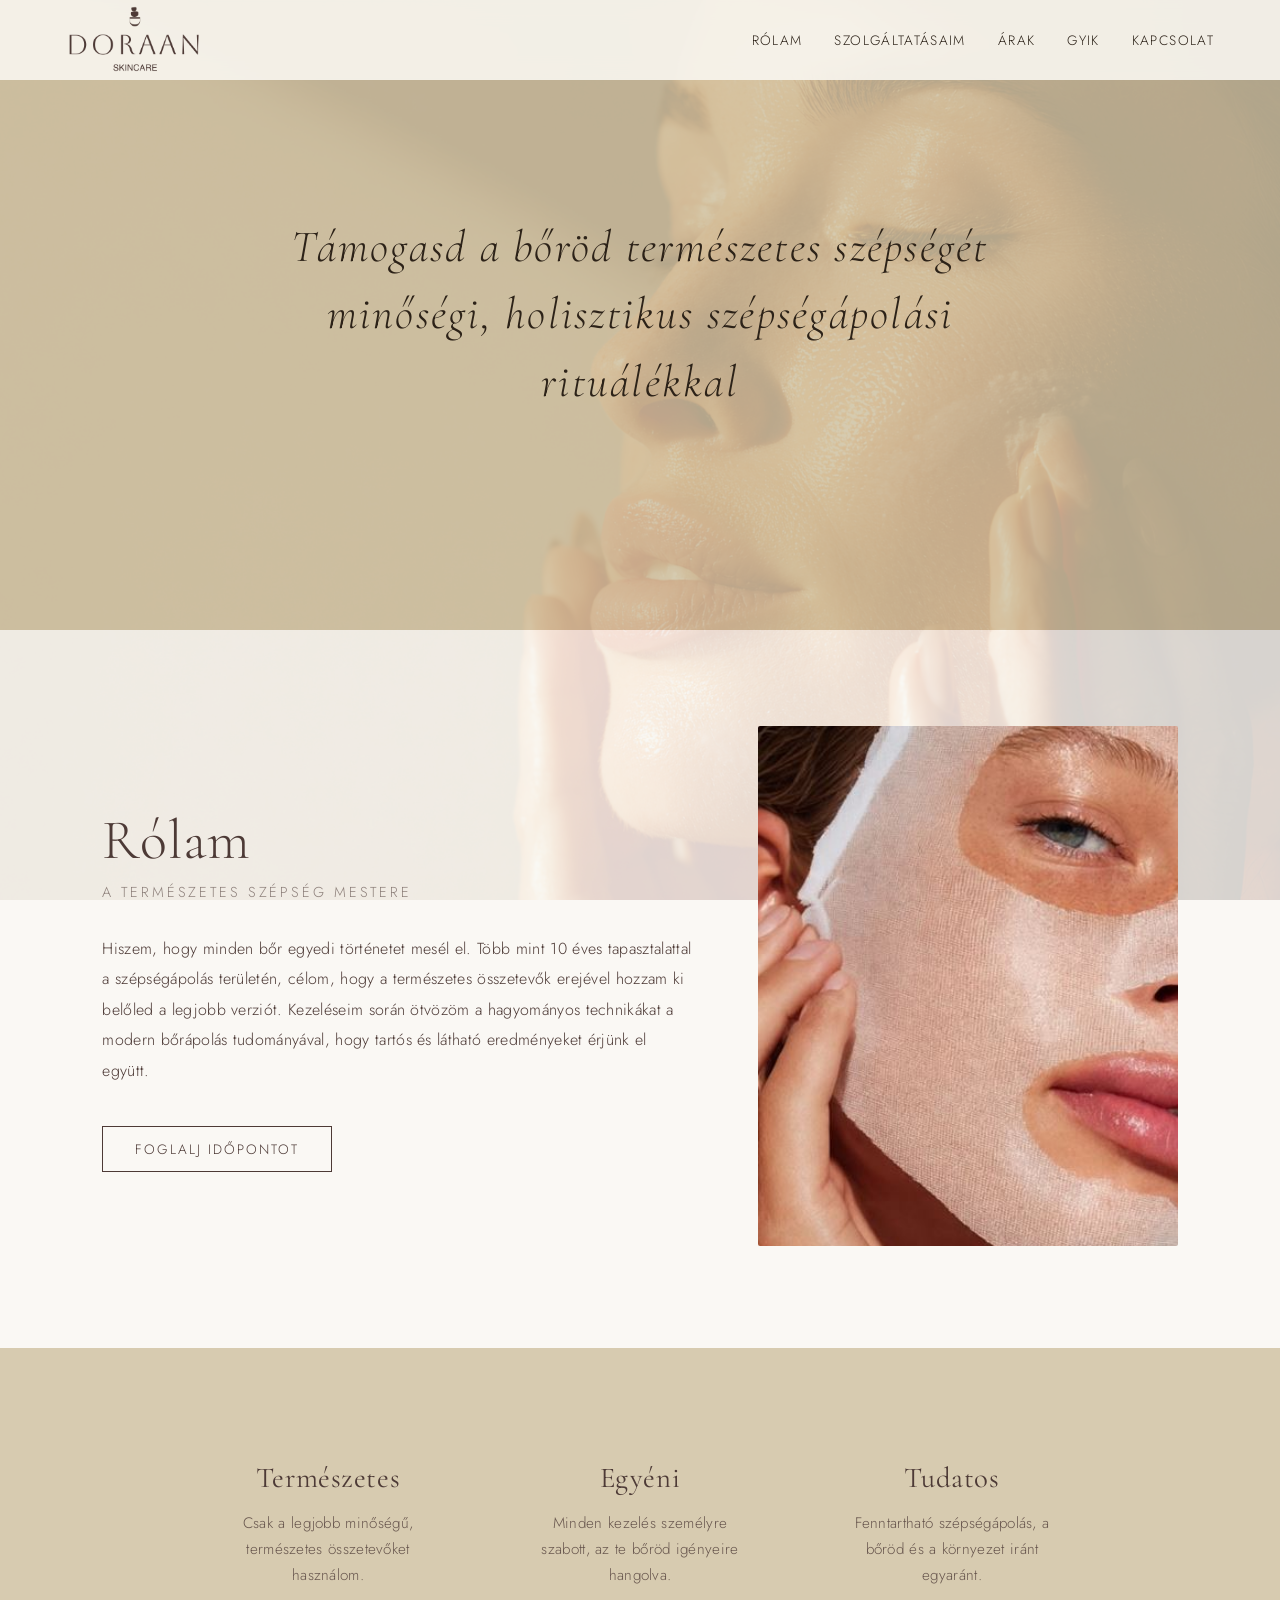
==== aboutMe.html @ 676a15e3 "AboutMe page" ====
<!DOCTYPE html>
<html lang="en">
<head>
    <meta charset="UTF-8">
    <meta name="viewport" content="width=device-width, initial-scale=1.0">
    <title>DORAAN - Rólam</title>
    <link rel="icon" href="images/doraanlogoCreamTransparent.png" type="image/png">
    <link rel="stylesheet" href="styles.css">
    <link rel="stylesheet" href="https://cdnjs.cloudflare.com/ajax/libs/font-awesome/6.5.0/css/all.min.css">
    <link rel="preconnect" href="https://fonts.googleapis.com">
    <link rel="preconnect" href="https://fonts.gstatic.com" crossorigin>
    <link href="https://fonts.googleapis.com/css2?family=Cormorant+Garamond:ital,wght@0,300;0,400;0,600;1,300&family=Jost:wght@300;400;500&display=swap" rel="stylesheet">
</head>
<body class="aboutme-page">

    <!-- Same navbar as index.html -->
    <nav class="navbar">
        <div class="navbar__container">
            <a href="index.html" id="navbar__logo">
                <img src="images/doraanlogDarkCreamTransparent.png" alt="Doraan logo">
            </a>
            <div class="navbar__toggle" id="mobile-menu">
                <span class="bar"></span>
                <span class="bar"></span>
                <span class="bar"></span>
            </div>
            <ul class="navbar__menu">
                <li class="navbar__item">
                    <a href="aboutMe.html" class="navbar__links">Rólam</a>
                </li>
                <li class="navbar__item">
                    <a href="tech.html" class="navbar__links">Szolgáltatásaim</a>
                </li>
                <li class="navbar__item">
                    <a href="" class="navbar__links">Árak</a>
                </li>
                <li class="navbar__item">
                    <a href="" class="navbar__links">GYIK</a>
                </li>
                <li class="navbar__item">
                    <a href="" class="navbar__links">Kapcsolat</a>
                </li>
            </ul>
        </div>
    </nav>

    <!-- About Me Hero -->
<div class="rolam__hero">
    <p class="rolam__hero--text">Támogasd a bőröd természetes szépségét minőségi, holisztikus szépségápolási rituálékkal</p>
</div>

<!-- About Me Content -->
<section class="rolam__section">
    <div class="rolam__text">
        <h1 class="rolam__title">Rólam</h1>
        <p class="rolam__subtitle">A természetes szépség mestere</p>
        <p class="rolam__body">
            Hiszem, hogy minden bőr egyedi történetet mesél el. Több mint 10 éves tapasztalattal 
            a szépségápolás területén, célom, hogy a természetes összetevők erejével hozzam ki 
            belőled a legjobb verziót. Kezeléseim során ötvözöm a hagyományos technikákat 
            a modern bőrápolás tudományával, hogy tartós és látható eredményeket érjünk el együtt.
        </p>
        <a href="" class="rolam__btn">Foglalj időpontot</a>
    </div>
    <div class="rolam__img--wrap">
        <img src="images/pic6.JPG" alt="About me" class="rolam__img">
    </div>
</section>

<!-- Values Section -->
<section class="rolam__values">
    <div class="rolam__value--item">
        <h3>Természetes</h3>
        <p>Csak a legjobb minőségű, természetes összetevőket használom.</p>
    </div>
    <div class="rolam__value--item">
        <h3>Egyéni</h3>
        <p>Minden kezelés személyre szabott, az te bőröd igényeire hangolva.</p>
    </div>
    <div class="rolam__value--item">
        <h3>Tudatos</h3>
        <p>Fenntartható szépségápolás, a bőröd és a környezet iránt egyaránt.</p>
    </div>
</section>

    <script src="app.js"></script>
</body>
</html>
---- styles.css ----
* {
    box-sizing: border-box;
    margin: 0;
    padding: 0;
    font-family: 'Jost', sans-serif;
    font-weight: 300;
    letter-spacing: 0.02em;
}

html, body {
    overflow-x: hidden;
}

.navbar {
    background: rgba(250, 247, 242, 0.88);
    backdrop-filter: blur(10px);
    -webkit-backdrop-filter: blur(10px);
    height: 80px;
    display: flex;
    justify-content: center;
    align-items: center;
    font-size: 0.85rem;
    letter-spacing: 0.12em;
    text-transform: uppercase;
    position: fixed;
    top: 0;
    width: 100%;
    z-index: 999;
 }

 .navbar__container {
    display: flex; /*The logo NEXT moved to the side*/
    justify-content: space-between;/*it will see on mobile phone*/
    height: 80px;
    z-index: 1; /*make above of everything*/
    width: 100%; /*itt separate the nav items and the logos to the two corner/side ot the pages*/
    max-width: 1300px;
    margin: 0 auto ; /*first value is the top, second is right, bottom, left if you use 0 0 0 0 definitin. If you use two parameter the the first is top and bottom, second is left/right*/
    padding: 0 50px; /*same as above*/
 }

#navbar__logo img {
    height: 170px;
    width: auto;
}

 /*use # because it is a logo*/
#navbar__logo {
    color: #2C2218;
    background: none;
    -webkit-text-fill-color: unset;
    -moz-text-fill-color: unset;
    display: flex;
    align-items: center;
    cursor: pointer;
    text-decoration: none;
    font-size: 2rem;
    font-family: 'Cormorant Garamond', serif;
    font-weight: 400;
}

/*It the actual icon style*/
.fa-gem {
    margin-right: 0.5rem;
}

.navbar__menu {
    display: flex; /*It put the list element int a one row*/
    align-items: center;
    list-style: none; /*Itt will separate the list element -> nem csusznak egymasba*/
    text-align: center;
}

.navbar__item {
    height: 80px;
}

.navbar__links {
    color: #2C2218;
    display: flex;
    align-items: center;
    justify-content: center;
    text-decoration: none;
    padding: 0 1rem;
    height: 100%;
    letter-spacing: 0.1em;
    font-weight: 300;
}

.navbar__btn {
    display: flex;
    justify-content: center;
    align-items: center;
    padding: 0 1rem;
    width: 100%;
}

.button {
    display: flex;
    justify-content: center;
    align-items: center;
    text-decoration: none;
    padding: 10px 24px;
    height: 100%;
    width: 100%;
    border: 1px solid #2C2218;
    outline: none;
    border-radius: 0;
    background: transparent;
    color: #2C2218;
    letter-spacing: 0.12em;
    text-transform: uppercase;
    font-size: 0.78rem;
    font-weight: 400;
}

/*define hover effect*/
.button:hover {
    background: #2C2218;
    color: #FAF7F2;
    transition: all 0.4s ease;
}

.navbar__links:hover {
    color: #9C7E5F;
    transition: all 0.3s ease;
}

/*---- mobile responseve part ----*/

/*It triggers at 960px*/
@media screen and (max-width: 960px) {
    .navbar {
        position: fixed;
        top: 0;
        width: 100%;
        background: rgba(250, 247, 242, 0.95);
        backdrop-filter: blur(10px);
        -webkit-backdrop-filter: blur(10px);
    }

    .navbar__container {
        display: flex;
        justify-content: space-between;
        height: 80;
        z-index: 1; /*make above of everything*/
        width: 100%;
        max-width: 1300px;
        padding: 0;
    }

    /*This is the mobile menu bars which appear when the windows size is mobile device sized (belowe our minimum settings)*/
    .navbar__menu {
        display: grid;
        grid-template-columns: auto;
        margin: 0;
        width: 100%;
        position: absolute; /*CHECK IT, it put the menu items center but check it*/
        top: -1000px; /*The animation coming from the top and because big negativ number it ensures that it will never seen. When we click it set the top back to the value where we can see it*/
        opacity: 0; /*0 because we dont want to see it*/
        transition: all 0.5s ease;
        height: auto; /*viewport height*/
        z-index: -1;
        background: #FAF7F2;
    }

    /*JavaScript to trigger this*/
    .navbar__menu.active {
        background: #FAF7F2;
        top: 100%; /*This value essentially show the entire active menu*/
        opacity: 1; /*so we will see it*/
        transition: all 0.5s ease;
        z-index: 99;
        height: 70vh;
        font-size: 1.6rem;
    }

    #navbar__logo {
        padding-left: 25px;
        color: #2C2218;
        -webkit-text-fill-color: unset;
        -moz-text-fill-color: unset;
    }

    .navbar__links {
        color: #2C2218;
    }

    /*check why need white space befor .bar*/
    .navbar__toggle .bar {
        width:25px;
        height: 3px;
        margin: 5px auto;
        transition: all 0.3s ease-in-out;
        background: #2C2218;
    }

    .navbar__item {
        width: 100%;
    }

    .navbar__links {
        text-align: center;
        padding: 2rem;
        width: 100%;
        display: table;
    }

    /*# means id*/
    #mobile-menu {
        position: absolute;
        top: 25%;
        right: 5%;
        transform: translate(5%, 20%);
    }

    .navbar__btn {
        padding-bottom: 2rem;
    }

    .button {
        display: flex;
        justify-content: center;
        align-items: center;
        width: 80%;
        height: 80px;
        margin: 0;
    }

    .navbar__toggle .bar {
        display: block;
        cursor: pointer;
    }

    /*nth-child(2) means its targets the second child*/
    #mobile-menu.is-active .bar:nth-child(2) {
        opacity: 0; /*its mean we dont want to see it at all*/
    }

    /*we want to target the top bar so its 1*/
    #mobile-menu.is-active .bar:nth-child(1) {
        transform: translateY(8px) rotate(45deg);
    }

    /*we want to target the third bar now*/
    #mobile-menu.is-active .bar:nth-child(3) {
        transform: translateY(-8px) rotate(-45deg);
    }

}

/*Hero Section CSS*/
.main {
    background-color: #1a1510;
    background-image: url('images/DORAAN_bannerPicture.jpg');
    background-size: cover;
    background-position: center;
    background-repeat: no-repeat;
    height: 100vh;
    width: 100%;
    position: relative;
    z-index: 1;
}

.main::after {
    content: '';
    position: absolute;
    bottom: 0;
    left: 0;
    width: 100%;
    height: 35%;
    background: linear-gradient(to bottom, transparent, #FAF7F2);
    pointer-events: none;
    z-index: 2;
}

.main__btn {
    font-size: 0.78rem;
    background: transparent;
    padding: 14px 36px;
    border: 1px solid #fff;
    border-radius: 0;
    color: #fff;
    margin-top: 2rem;
    cursor: pointer;
    position: relative;
    transition: all 0.4s;
    outline: none;
    letter-spacing: 0.15em;
    text-transform: uppercase;
}

/*Check this hover effect*/
.main__btn a {
    position: relative;
    z-index: 2;
    color: #fff;
    text-decoration: none;
}

.main__btn:after {
    position: absolute;
    content: '';
    top: 0;
    left: 0;
    width: 0;
    height: 100%;
    background: rgba(255, 255, 255, 0.18);
    transition: all 0.4s;
    border-radius: 0;
}

.main__btn:hover {
    color:#fff;
}

.main__btn:hover:after {
    width: 100%;
}

.main__img--container {
    text-align: center;
}

#main__img {
    height: 80%;
    width: 80%; 
}

/*--- Mobile responsive*/
@media screen and (max-width: 768px) {

    .main {
        background-size: cover;
        background-position: top center;
        height: 100vh;
    }

    /*lets target the main container*/
    

    .main__content {
        text-align: center;
        margin-bottom: 4rem;
    }

    .main__content h1 {
        font-size: 2.5rem;
        margin-top: 2rem;
    }

    .main__content h2 {
        font-size: 3rem;
    }

    .main__content p {
        margin-top: 1rem;
        font-size: 1.5rem;
    }
 
}

@media screen and (max-width: 480px) {/*media query*/

   .main {
        background-size: cover;
        background-position: top center;
        height: 70vh;
    }

   .main__content h1 {
        font-size: 2rem;
        margin-top: 3rem;
    }

    .main__content h2 {
        font-size: 2rem;
    }

    .main__content p {
        margin-top: 2rem;
        font-size: 1.5rem;
    }

    .main__btn {
        padding: 12px 36px;
        margin: 2.5rem 0; /*2.5rem by 0*/
    }
}

/*Landscape*/

@media screen and (orientation: landscape) and (max-height: 500px) {
    .main {
        height: 100vh;
        background-position: center;
        background-size: cover;
    }

    .main__container {
        height: 100vh;
    }
}

/*Service Section CSS*/
.services {
    background: #FAF7F2;
    display: flex;
    flex-direction: column;
    align-items: center;
    min-height: 100vh;
    padding-top: 5rem;
}

.services h1 {
    color: #2C2218;
    background: none;
    background-image: none;
    -webkit-text-fill-color: unset;
    -moz-text-fill-color: unset;
    margin-top: 2rem;
    margin-bottom: 5rem;
    font-size: 1.8rem;
    font-family: 'Cormorant Garamond', serif;
    font-weight: 300;
    letter-spacing: 0.2em;
    text-transform: uppercase;
    text-align: center;
    padding: 0 2rem;
}

.services__container {
    display: flex; /*check it. Itt will provide a flexible layout so when you increase the screen size the cards will be
    card should be next to each other (side by side). When you decrease it they should position themselves in a column*/
    justify-content: center;
    flex-wrap: wrap;
}

/*pictures from https://www.pexels.com/ It is a free stock photo and video website */

.services__card {
    margin: 1rem;
    height: 552px;
    width: 400px;
    border-radius: 0;
    background-image: linear-gradient(
        to bottom, rgba(0,0,0,0) 0%, rgba(17, 17, 17, 0.6) 100%
        ),
        url('images/pic6.JPG');
    background-size: cover;
    position: relative;
    color: #fff;
}

.services__card:nth-child(2) {
     background-image: linear-gradient(
        to bottom, rgba(0,0,0,0) 0%, rgba(17, 17, 17, 0.6) 100%
    ),
    url('images/pic7.JPG');   
}

.services__card:nth-child(3) {
     background-image: linear-gradient(
        to bottom, rgba(0,0,0,0) 0%, rgba(17, 17, 17, 0.6) 100%
    ),
    url('images/pic8.JPG');   
}

.services__card:nth-child(4) {
     background-image: linear-gradient(
        to bottom, rgba(0,0,0,0) 0%, rgba(17, 17, 17, 0.6) 100%
    ),
    url('images/pic11.JPG');   
}

.services__card:nth-child(5) {
     background-image: linear-gradient(
        to bottom, rgba(0,0,0,0) 0%, rgba(17, 17, 17, 0.6) 100%
    ),
    url('images/pic10.JPG');   
}

.services__card:nth-child(6) {
     background-image: linear-gradient(
        to bottom, rgba(0,0,0,0) 0%, rgba(17, 17, 17, 0.6) 100%
    ),
    url('images/pic9.JPG');   
}

.services h2 {
    position: absolute;
    top: 350px;
    left: 30px;
}

.services p {
    position: absolute; /*check absolute positioning*/
    top: 400px;
    left: 30px;
}

.services__card button {
    color: #FAF7F2;
    padding: 10px 22px;
    border: 1px solid rgba(250, 247, 242, 0.7);
    outline: none;
    border-radius: 0;
    background: transparent;
    position: absolute;
    top: 440px;
    left: 30px;
    font-size: 0.72rem;
    letter-spacing: 0.12em;
    text-transform: uppercase;
    cursor: pointer;
    transition: all 0.3s ease;
}

/*hover over effects*/
.services__card:hover {
    transform: scale(1.03);
    transition: 0.4s ease;
    cursor: pointer;
}

@media screen and (max-width: 960px){
    .services {
        height: auto;    /* ← was 1600px, auto grows with any number of cards */
        padding-bottom: 3rem;
    }

    .services h1 {
        font-size: 1.4rem;
        margin-top: 0;
    }
}


@media screen and (max-width: 480px) {
    .services {
        height: auto;
    }

    .services h1 {
        font-size: 1.1rem;
        margin-top: 0;
    }

    .services__card {
        width: 300px;
    }
}

/*Footer section CSS*/
.footer__container {
    background-color: #FAF7F2;
    padding: 5rem 0;
    display: flex;
    flex-direction: column;
    justify-content: center;
    align-items: center;
}

#footer__logo img {
    height: 150px;      /* Adjust as needed */
    width: auto;
    display: block;
    margin: 0 auto;    /* Center the image horizontally */
}

#footer__logo {
    color: #2C2218;
    display: flex;
    align-items: center;
    cursor: pointer;
    text-decoration: none;
    font-size: 2rem;
    font-family: 'Cormorant Garamond', serif;
    font-weight: 400;
}

.footer__links {
    width: 100%;
    max-width: 1000px;
    display: flex;
    justify-content: center;
}

.footer__link--wrapper {
    display: flex; /*It will put the list element int a one row*/
}

.footer__link--items {
    display: flex;
    flex-direction: column; /*It will organize the child elements in a column*/
    align-items: flex-start; /*It will align the items to the start of the column (left side)*/
    margin: 16px; /*It is 1rem*/
    text-align: left;
    width: 100px;
    box-sizing: border-box; /*It ensures that padding and border are included in the total width and height of the element, 
    preventing unexpected layout issues when adding padding or borders*/
}

.footer__link--items h2 {
    margin-bottom: 16px; /*It is 1rem*/
}

.footer__link--items > h2 {
    color: #2C2218;
    font-family: 'Cormorant Garamond', serif;
    font-weight: 400;
    letter-spacing: 0.12em;
    text-transform: uppercase;
    font-size: 0.9rem;
}

.footer__link--items a {
    color: #5C4A3A;
    text-decoration: none;
    margin-bottom: 0.5rem;
    font-size: 0.88rem;
    letter-spacing: 0.05em;
}

.footer__link--items a:hover {
    color: #9C7E5F;
    transition: 0.3s ease-out;
}

/*Social icons*/

.social__icon--link {
    color: #5C4A3A;
    font-size: 20px;
}

.social__media {
    max-width: 1000px;
    width: 100%;
}

.social__media--wrap {
    display: flex;
    justify-content: space-between; /*It will put the content at the start and end of the container, creating space between them*/
    align-items: center;
    width: 90%;/*It will make the content take up 90% of the container's width, leaving some space on the sides for better aesthetics and readability*/
    max-width: 1000px;
    margin: 40px auto 0 auto; /*40px top, auto right, 0 bottom, auto left. It centers the content horizontally and adds space above it*/
}

.social__icons {
    display: flex; /*It will put the icons in a row*/
    justify-content: space-between; /*It will put the icons at the start and end of the container, creating space between them*/
    align-items: center;
    width: 240px; /*It will set a fixed width for the container that holds the social media icons, ensuring they are spaced out evenly within that area*/
}

/*Currently it is a dead code check it*/
.social__logo {
    color: #fff;
    justify-self: flex-start; /*It will align the logo to the start of the container (left side)*/
    margin-left: 20px;
    cursor: pointer;
    text-decoration: none;
    font-size: 2rem;
    display: flex;
    align-items: center;
    margin-bottom: 16px;
}

.website__rights {
    color: #5C4A3A;
    font-size: 0.82rem;
    letter-spacing: 0.06em;
}

/*--- Mobile responsive part ---*/
@media screen and (max-width: 820px) {

    .footer__links {
        padding-top: 2rem; /*It will add space above the links to separate them 
        from the logo and social media icons, improving readability on smaller screens*/
    }

    #footer__logo {
        margin-bottom: 2rem; /*It will add space below the logo to separate it from the links, improving readability on smaller screens*/
    }

    .website__rights {
        margin-bottom: 2rem; /*It will add space below the copyright notice to separate it from the social media icons, improving readability on smaller screens*/
    }


    .footer__link--wrapper {
        flex-direction: column; /*It will organize the link sections in a column, stacking them vertically 
        instead of side by side, which is more suitable for narrow screens*/
    }

    .social__media--wrap {
        flex-direction: column; /*It will organize the social media section in a column, stacking the logo, copyright notice, and icons vertically 
        instead of side by side, which is more suitable for narrow screens*/
    }
}

@media screen and (max-width: 480px) {
    .footer__link--items {
        margin: 0;/*It will remove the margin around each link section (we set 16px previously so this will remove)
        to save space on smaller screens, 
        allowing the sections to fit better within the limited width*/
        padding: 10px; /*It will add padding inside each link section to create some space between the content 
        and the edges of the section, improving readability on smaller screens*/
        width: 100%; /*It will make each link section take up the full width of the container, 
        allowing them to stack vertically and fit better on narrow screens*/
    }
}


/* About Me Page */

.aboutme-page {
    background-image: url('images/stock10.png');
    background-size: cover;
    background-position: center;
    background-attachment: fixed;
    background-repeat: no-repeat;
}

.rolam__hero {
    display: flex;
    align-items: center;
    justify-content: center;
    width: 100%;
    height: 70vh;
    background: rgba(209, 194, 163, 0.85);
}

.rolam__hero--text {
    font-family: 'Cormorant Garamond', serif;
    font-size: 2.8rem;
    font-weight: 300;
    font-style: italic;
    color: #2C2218;
    text-align: center;
    line-height: 1.5;
    letter-spacing: 0.05em;
    max-width: 800px;
}

.rolam__hero--img {
    width: 100%;
    height: 100%;
    object-fit: cover;
    object-position: center top;
}

.rolam__section {
    display: flex;
    align-items: center;
    gap: 4rem;
    padding: 6rem 8%;
    background: rgba(250, 247, 242, 0.85);
}

.rolam__text {
    flex: 1;
}

.rolam__title {
    font-family: 'Cormorant Garamond', serif;
    font-size: 3.5rem;
    font-weight: 300;
    color: #4D3A36;
    margin-bottom: 0.5rem;
}

.rolam__subtitle {
    font-family: 'Jost', sans-serif;
    font-size: 0.9rem;
    letter-spacing: 0.2em;
    text-transform: uppercase;
    color: #4D3A36;
    opacity: 0.6;
    margin-bottom: 2rem;
}

.rolam__body {
    font-family: 'Jost', sans-serif;
    font-size: 1rem;
    line-height: 1.9;
    color: #4D3A36;
    margin-bottom: 2.5rem;
}

.rolam__btn {
    display: inline-block;
    padding: 12px 32px;
    border: 1px solid #4D3A36;
    color: #4D3A36;
    text-decoration: none;
    font-family: 'Jost', sans-serif;
    font-size: 0.85rem;
    letter-spacing: 0.15em;
    text-transform: uppercase;
    transition: all 0.3s ease;
}

.rolam__btn:hover {
    background: #4D3A36;
    color: #FAF7F2;
}

.rolam__img--wrap {
    flex: 1;
    max-width: 420px;
}

.rolam__img {
    width: 100%;
    height: 520px;
    object-fit: cover;
    border-radius: 2px;
}

/* Values section */
.rolam__values {
    display: flex;
    justify-content: center;
    gap: 2rem;
    padding: 5rem 8%;
    background: rgba(209, 194, 163, 0.85);
    text-align: center;
}

.rolam__value--item {
    flex: 1;
    max-width: 280px;
    padding: 2rem;
}

.rolam__value--item h3 {
    font-family: 'Cormorant Garamond', serif;
    font-size: 1.8rem;
    font-weight: 400;
    color: #4D3A36;
    margin-bottom: 1rem;
}

.rolam__value--item p {
    font-family: 'Jost', sans-serif;
    font-size: 0.95rem;
    line-height: 1.7;
    color: #4D3A36;
    opacity: 0.8;
}

/* Mobile responsive */
@media screen and (max-width: 768px) {
    .rolam__hero {
        height: 50vh;
    }

    .rolam__hero--text {
        font-size: 1.8rem;
    }

    .rolam__section {
        flex-direction: column;
        padding: 4rem 5%;
        gap: 2rem;
    }

    .rolam__img--wrap {
        max-width: 100%;
        width: 100%;
    }

    .rolam__img {
        height: 350px;
    }

    .rolam__values {
        flex-direction: column;
        align-items: center;
        padding: 3rem 5%;
    }
}

@media screen and (max-width: 480px) {
    .rolam__hero--text {
        font-size: 1.4rem;
    }
}
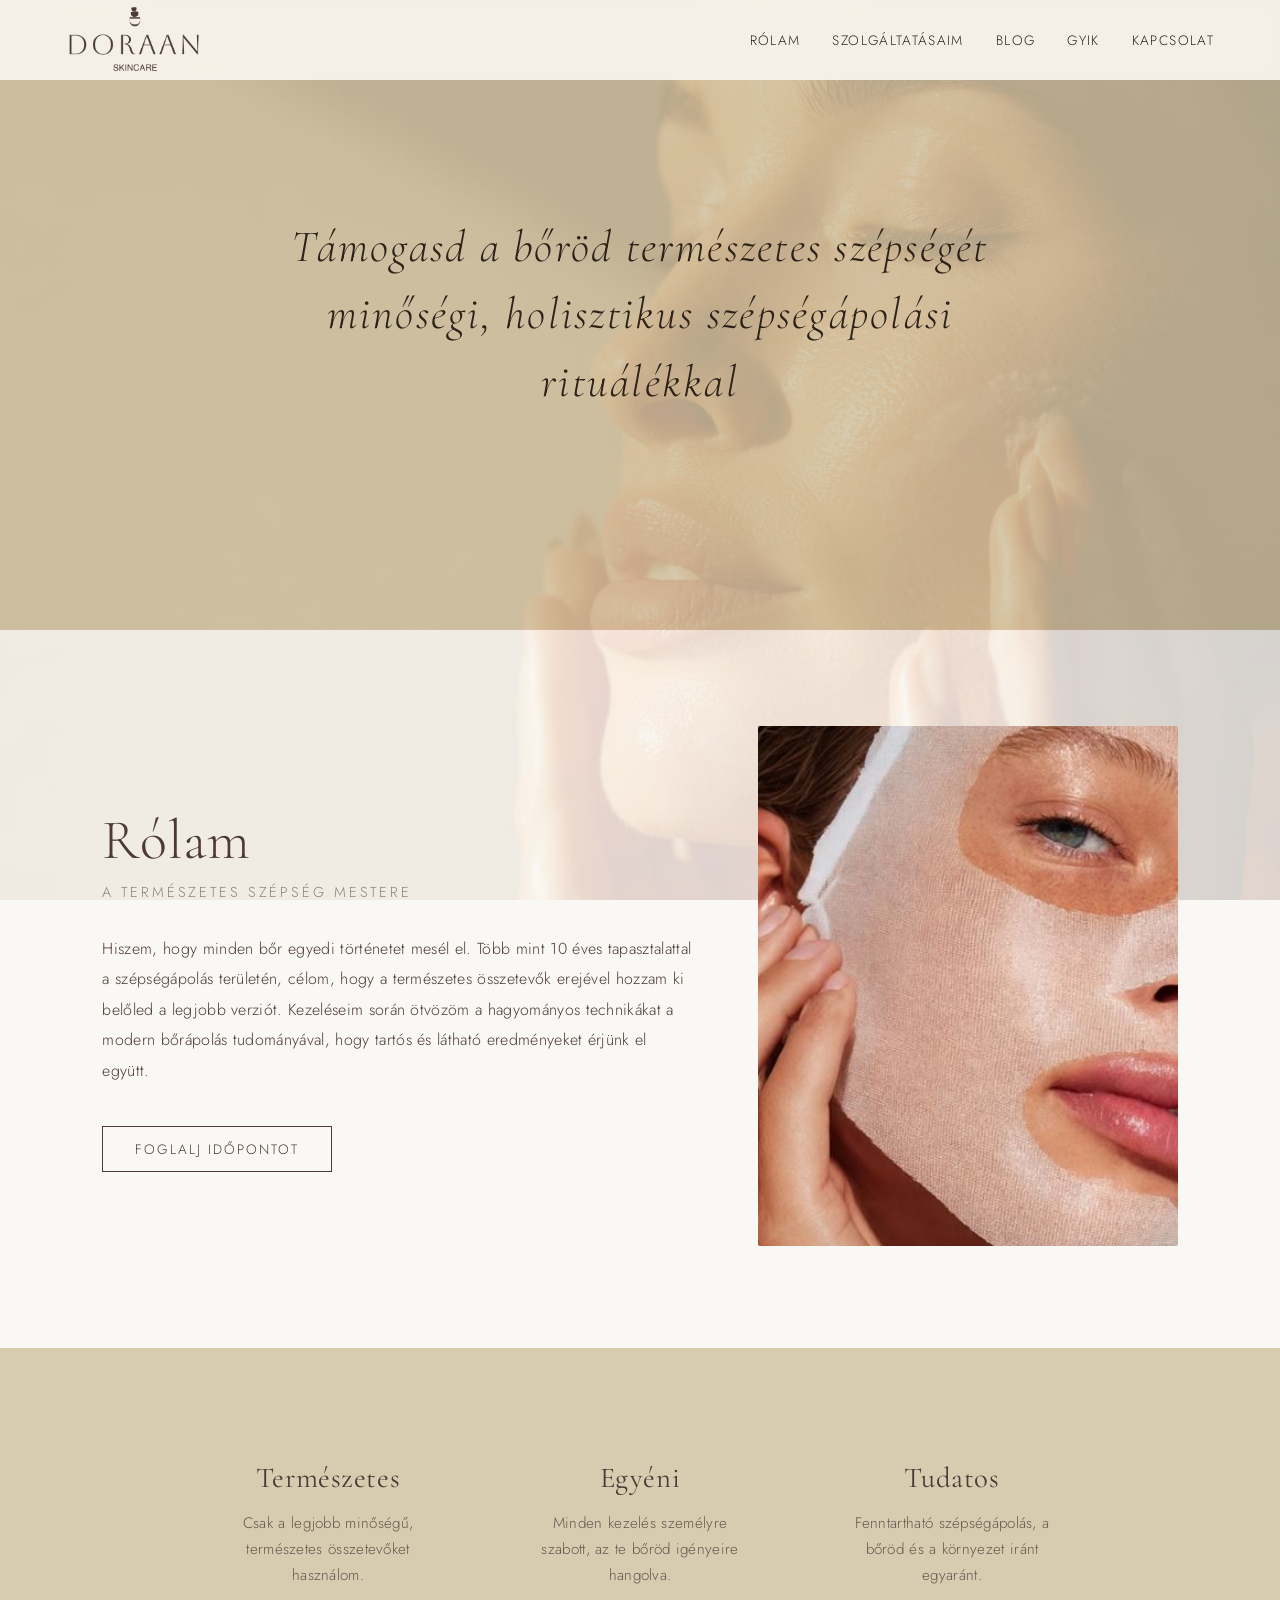
==== commit ab9ef547: "Add page transition animation with image extension correction" ====
--- a/aboutMe.html
+++ b/aboutMe.html
@@ -10,6 +10,7 @@
     <link rel="preconnect" href="https://fonts.googleapis.com">
     <link rel="preconnect" href="https://fonts.gstatic.com" crossorigin>
     <link href="https://fonts.googleapis.com/css2?family=Cormorant+Garamond:ital,wght@0,300;0,400;0,600;1,300&family=Jost:wght@300;400;500&display=swap" rel="stylesheet">
+    <link rel="preload" as="image" href="images/stock10.png">
 </head>
 <body class="aboutme-page">
 
@@ -29,10 +30,10 @@
                     <a href="aboutMe.html" class="navbar__links">Rólam</a>
                 </li>
                 <li class="navbar__item">
-                    <a href="tech.html" class="navbar__links">Szolgáltatásaim</a>
+                    <a href="services.html" class="navbar__links">Szolgáltatásaim</a>
                 </li>
                 <li class="navbar__item">
-                    <a href="" class="navbar__links">Árak</a>
+                    <a href="blog.html" class="navbar__links">Blog</a>
                 </li>
                 <li class="navbar__item">
                     <a href="" class="navbar__links">GYIK</a>
@@ -60,7 +61,7 @@
             belőled a legjobb verziót. Kezeléseim során ötvözöm a hagyományos technikákat 
             a modern bőrápolás tudományával, hogy tartós és látható eredményeket érjünk el együtt.
         </p>
-        <a href="" class="rolam__btn">Foglalj időpontot</a>
+        <a href="contact.html" class="rolam__btn">Foglalj időpontot</a>
     </div>
     <div class="rolam__img--wrap">
         <img src="images/pic6.JPG" alt="About me" class="rolam__img">
--- a/styles.css
+++ b/styles.css
@@ -410,6 +410,7 @@
     align-items: center;
     min-height: 100vh;
     padding-top: 5rem;
+    padding-bottom: 3rem;
 }
 
 .services h1 {
@@ -718,6 +719,7 @@
 /* About Me Page */
 
 .aboutme-page {
+    /*background-color: #D1C2A3;*/
     background-image: url('images/stock10.png');
     background-size: cover;
     background-position: center;
@@ -746,13 +748,6 @@
     max-width: 800px;
 }
 
-.rolam__hero--img {
-    width: 100%;
-    height: 100%;
-    object-fit: cover;
-    object-position: center top;
-}
-
 .rolam__section {
     display: flex;
     align-items: center;
@@ -890,3 +885,529 @@
         font-size: 1.4rem;
     }
 }
+
+/* Contact Page */
+
+.contact-page {
+    /*background-color: #D1C2A3;*/
+    background-image: url('images/stock10.png');
+    background-size: cover;
+    background-position: center;
+    background-attachment: fixed;
+    background-repeat: no-repeat;
+}
+
+.contact__section {
+    display: flex;
+    gap: 6rem;
+    padding: 7rem 8%;
+    background: rgba(250, 247, 242, 0.88);
+    align-items: flex-start;
+}
+
+.contact__info {
+    flex: 1;
+}
+
+.contact__title {
+    font-family: 'Cormorant Garamond', serif;
+    font-size: 3.5rem;
+    font-weight: 300;
+    color: #2C2218;
+    margin-bottom: 0.4rem;
+}
+
+.contact__subtitle {
+    font-size: 0.85rem;
+    letter-spacing: 0.18em;
+    text-transform: uppercase;
+    color: #2C2218;
+    opacity: 0.55;
+    margin-bottom: 3rem;
+}
+
+.contact__detail {
+    display: flex;
+    flex-direction: column;
+    margin-bottom: 1.6rem;
+}
+
+.contact__label {
+    font-size: 0.72rem;
+    letter-spacing: 0.18em;
+    text-transform: uppercase;
+    color: #9C7E5F;
+    margin-bottom: 0.25rem;
+}
+
+.contact__value {
+    font-size: 1rem;
+    color: #2C2218;
+    text-decoration: none;
+    font-family: 'Cormorant Garamond', serif;
+    font-size: 1.2rem;
+    font-weight: 300;
+}
+
+.contact__value:hover {
+    color: #9C7E5F;
+    transition: 0.3s ease;
+}
+
+.contact__socials {
+    display: flex;
+    gap: 1.4rem;
+    margin-top: 2.5rem;
+}
+
+.contact__social--link {
+    color: #2C2218;
+    font-size: 1.2rem;
+    transition: color 0.3s ease;
+}
+
+.contact__social--link:hover {
+    color: #9C7E5F;
+}
+
+/* Contact Form */
+.contact__form {
+    flex: 1;
+    display: flex;
+    flex-direction: column;
+    gap: 1.5rem;
+}
+
+.contact__form--group {
+    display: flex;
+    flex-direction: column;
+    gap: 0.4rem;
+}
+
+.contact__form--label {
+    font-size: 0.72rem;
+    letter-spacing: 0.18em;
+    text-transform: uppercase;
+    color: #9C7E5F;
+}
+
+.contact__form--input {
+    background: transparent;
+    border: none;
+    border-bottom: 1px solid #2C2218;
+    padding: 0.6rem 0;
+    font-family: 'Jost', sans-serif;
+    font-size: 0.95rem;
+    color: #2C2218;
+    outline: none;
+    transition: border-color 0.3s ease;
+    width: 100%;
+}
+
+.contact__form--input::placeholder {
+    color: #2C2218;
+    opacity: 0.35;
+}
+
+.contact__form--input:focus {
+    border-bottom-color: #9C7E5F;
+}
+
+.contact__form--textarea {
+    resize: none;
+    height: 120px;
+}
+
+.contact__form--btn {
+    align-self: flex-start;
+    padding: 12px 36px;
+    border: 1px solid #2C2218;
+    background: transparent;
+    color: #2C2218;
+    font-family: 'Jost', sans-serif;
+    font-size: 0.78rem;
+    letter-spacing: 0.15em;
+    text-transform: uppercase;
+    cursor: pointer;
+    transition: all 0.3s ease;
+}
+
+.contact__form--btn:hover {
+    background: #2C2218;
+    color: #FAF7F2;
+}
+
+/* Contact Mobile */
+@media screen and (max-width: 768px) {
+    .contact__section {
+        flex-direction: column;
+        gap: 3rem;
+        padding: 5rem 8% 4rem; /*5rem top, 5% left/right, 4rem bottom*/
+    }
+
+    .contact__info,
+    .contact__form {
+        width: 100%;       /* force full width in column layout */
+        flex: unset;       /* remove flex:1 which doesn't apply width in column */
+    }
+
+    .contact__form--btn {
+        width: 100%;
+        text-align: center;
+        align-self: stretch;
+    }
+}
+
+
+
+/* Blog Page */
+.blog-page {
+    /*background-color: #D1C2A3;*/
+    background-image: url('images/stock10.png');
+    background-size: cover;
+    background-position: center;
+    background-attachment: fixed;
+    background-repeat: no-repeat;
+}
+
+.blog__hero {
+    display: flex;
+    align-items: center;
+    justify-content: center;
+    width: 100%;
+    height: 70vh;
+    background: rgba(209, 194, 163, 0.85);
+}
+
+.blog__hero--text {
+    font-family: 'Cormorant Garamond', serif;
+    font-size: 2.8rem;
+    font-weight: 300;
+    font-style: italic;
+    color: #2C2218;
+    text-align: center;
+    line-height: 1.5;
+    letter-spacing: 0.05em;
+    max-width: 800px;
+}
+
+.blog__section {
+    display: flex;
+    align-items: center;
+    gap: 4rem;
+    padding: 6rem 8%;
+    background: rgba(250, 247, 242, 0.85);
+}
+
+.blog__text {
+    flex: 1;
+}
+
+.blog__title {
+    font-family: 'Cormorant Garamond', serif;
+    font-size: 3.5rem;
+    font-weight: 300;
+    color: #4D3A36;
+    margin-bottom: 0.5rem;
+}
+
+.blog__subtitle {
+    font-family: 'Jost', sans-serif;
+    font-size: 0.9rem;
+    letter-spacing: 0.2em;
+    text-transform: uppercase;
+    color: #4D3A36;
+    opacity: 0.6;
+    margin-bottom: 2rem;
+}
+
+.blog__body {
+    font-family: 'Jost', sans-serif;
+    font-size: 1rem;
+    line-height: 1.9;
+    color: #4D3A36;
+    margin-bottom: 2.5rem;
+}
+
+.blog__btn {
+    display: inline-block;
+    padding: 12px 32px;
+    border: 1px solid #4D3A36;
+    color: #4D3A36;
+    text-decoration: none;
+    font-family: 'Jost', sans-serif;
+    font-size: 0.85rem;
+    letter-spacing: 0.15em;
+    text-transform: uppercase;
+    transition: all 0.3s ease;
+}
+
+.blog__btn:hover {
+    background: #4D3A36;
+    color: #FAF7F2;
+}
+
+.blog__img--wrap {
+    flex: 1;
+    max-width: 420px;
+}
+
+.blog__img {
+    width: 100%;
+    height: 520px;
+    object-fit: cover;
+    border-radius: 2px;
+}
+
+/* Values section */
+.blog__values {
+    display: flex;
+    justify-content: center;
+    gap: 2rem;
+    padding: 5rem 8%;
+    background: rgba(209, 194, 163, 0.85);
+    text-align: center;
+}
+
+.blog__value--item {
+    flex: 1;
+    max-width: 280px;
+    padding: 2rem;
+}
+
+.blog__value--item h3 {
+    font-family: 'Cormorant Garamond', serif;
+    font-size: 1.8rem;
+    font-weight: 400;
+    color: #4D3A36;
+    margin-bottom: 1rem;
+}
+
+.blog__value--item p {
+    font-family: 'Jost', sans-serif;
+    font-size: 0.95rem;
+    line-height: 1.7;
+    color: #4D3A36;
+    opacity: 0.8;
+}
+
+/* Mobile responsive */
+@media screen and (max-width: 768px) {
+    .blog__hero {
+        height: 50vh;
+    }
+
+    .blog__hero--text {
+        font-size: 1.8rem;
+    }
+
+    .blog__section {
+        flex-direction: column;
+        padding: 4rem 5%;
+        gap: 2rem;
+    }
+
+    .blog__img--wrap {
+        max-width: 100%;
+        width: 100%;
+    }
+
+    .blog__img {
+        height: 350px;
+    }
+
+    .blog__values {
+        flex-direction: column;
+        align-items: center;
+        padding: 3rem 5%;
+    }
+}
+
+@media screen and (max-width: 480px) {
+    .blog__hero--text {
+        font-size: 1.4rem;
+    }
+}
+
+
+/* Services Page */
+.services-page {
+    /*background-color: #D1C2A3;*/
+    background-image: url('images/stock10.png');
+    background-size: cover;
+    background-position: center;
+    background-attachment: fixed;
+    background-repeat: no-repeat;
+}
+
+.services__hero {
+    display: flex;
+    align-items: center;
+    justify-content: center;
+    width: 100%;
+    height: 70vh;
+    background: rgba(209, 194, 163, 0.85);
+}
+
+.services__hero--text {
+    font-family: 'Cormorant Garamond', serif;
+    font-size: 2.8rem;
+    font-weight: 300;
+    font-style: italic;
+    color: #2C2218;
+    text-align: center;
+    line-height: 1.5;
+    letter-spacing: 0.05em;
+    max-width: 800px;
+}
+
+.services__section {
+    display: flex;
+    align-items: center;
+    gap: 4rem;
+    padding: 6rem 8%;
+    background: rgba(250, 247, 242, 0.85);
+}
+
+.services__text {
+    flex: 1;
+}
+
+.services__title {
+    font-family: 'Cormorant Garamond', serif;
+    font-size: 3.5rem;
+    font-weight: 300;
+    color: #4D3A36;
+    margin-bottom: 0.5rem;
+}
+
+.services__subtitle {
+    font-family: 'Jost', sans-serif;
+    font-size: 0.9rem;
+    letter-spacing: 0.2em;
+    text-transform: uppercase;
+    color: #4D3A36;
+    opacity: 0.6;
+    margin-bottom: 2rem;
+}
+
+.services__body {
+    font-family: 'Jost', sans-serif;
+    font-size: 1rem;
+    line-height: 1.9;
+    color: #4D3A36;
+    margin-bottom: 2.5rem;
+}
+
+.services__btn {
+    display: inline-block;
+    padding: 12px 32px;
+    border: 1px solid #4D3A36;
+    color: #4D3A36;
+    text-decoration: none;
+    font-family: 'Jost', sans-serif;
+    font-size: 0.85rem;
+    letter-spacing: 0.15em;
+    text-transform: uppercase;
+    transition: all 0.3s ease;
+}
+
+.services__btn:hover {
+    background: #4D3A36;
+    color: #FAF7F2;
+}
+
+.services__img--wrap {
+    flex: 1;
+    max-width: 420px;
+}
+
+.services__img {
+    width: 100%;
+    height: 520px;
+    object-fit: cover;
+    border-radius: 2px;
+}
+
+/* Values section */
+.services__values {
+    display: flex;
+    justify-content: center;
+    gap: 2rem;
+    padding: 5rem 8%;
+    background: rgba(209, 194, 163, 0.85);
+    text-align: center;
+}
+
+.services__value--item {
+    flex: 1;
+    max-width: 280px;
+    padding: 2rem;
+}
+
+.services__value--item h3 {
+    font-family: 'Cormorant Garamond', serif;
+    font-size: 1.8rem;
+    font-weight: 400;
+    color: #4D3A36;
+    margin-bottom: 1rem;
+}
+
+.services__value--item p {
+    font-family: 'Jost', sans-serif;
+    font-size: 0.95rem;
+    line-height: 1.7;
+    color: #4D3A36;
+    opacity: 0.8;
+}
+
+/* Mobile responsive */
+@media screen and (max-width: 768px) {
+    .services__hero {
+        height: 50vh;
+    }
+
+    .services__hero--text {
+        font-size: 1.8rem;
+    }
+
+    .services__section {
+        flex-direction: column;
+        padding: 4rem 5%;
+        gap: 2rem;
+    }
+
+    .services__img--wrap {
+        max-width: 100%;
+        width: 100%;
+    }
+
+    .services__img {
+        height: 350px;
+    }
+
+    .services__values {
+        flex-direction: column;
+        align-items: center;
+        padding: 3rem 5%;
+    }
+}
+
+@media screen and (max-width: 480px) {
+    .services__hero--text {
+        font-size: 1.4rem;
+    }
+}
+
+/* Page Transition Animation */
+.services-page,
+.blog-page,
+.aboutme-page,
+.contact-page {
+    animation: pageReveal 0.4s ease both;
+}
+
+@keyframes pageReveal {
+    from { opacity: 0; }
+    to   { opacity: 1; }
+}
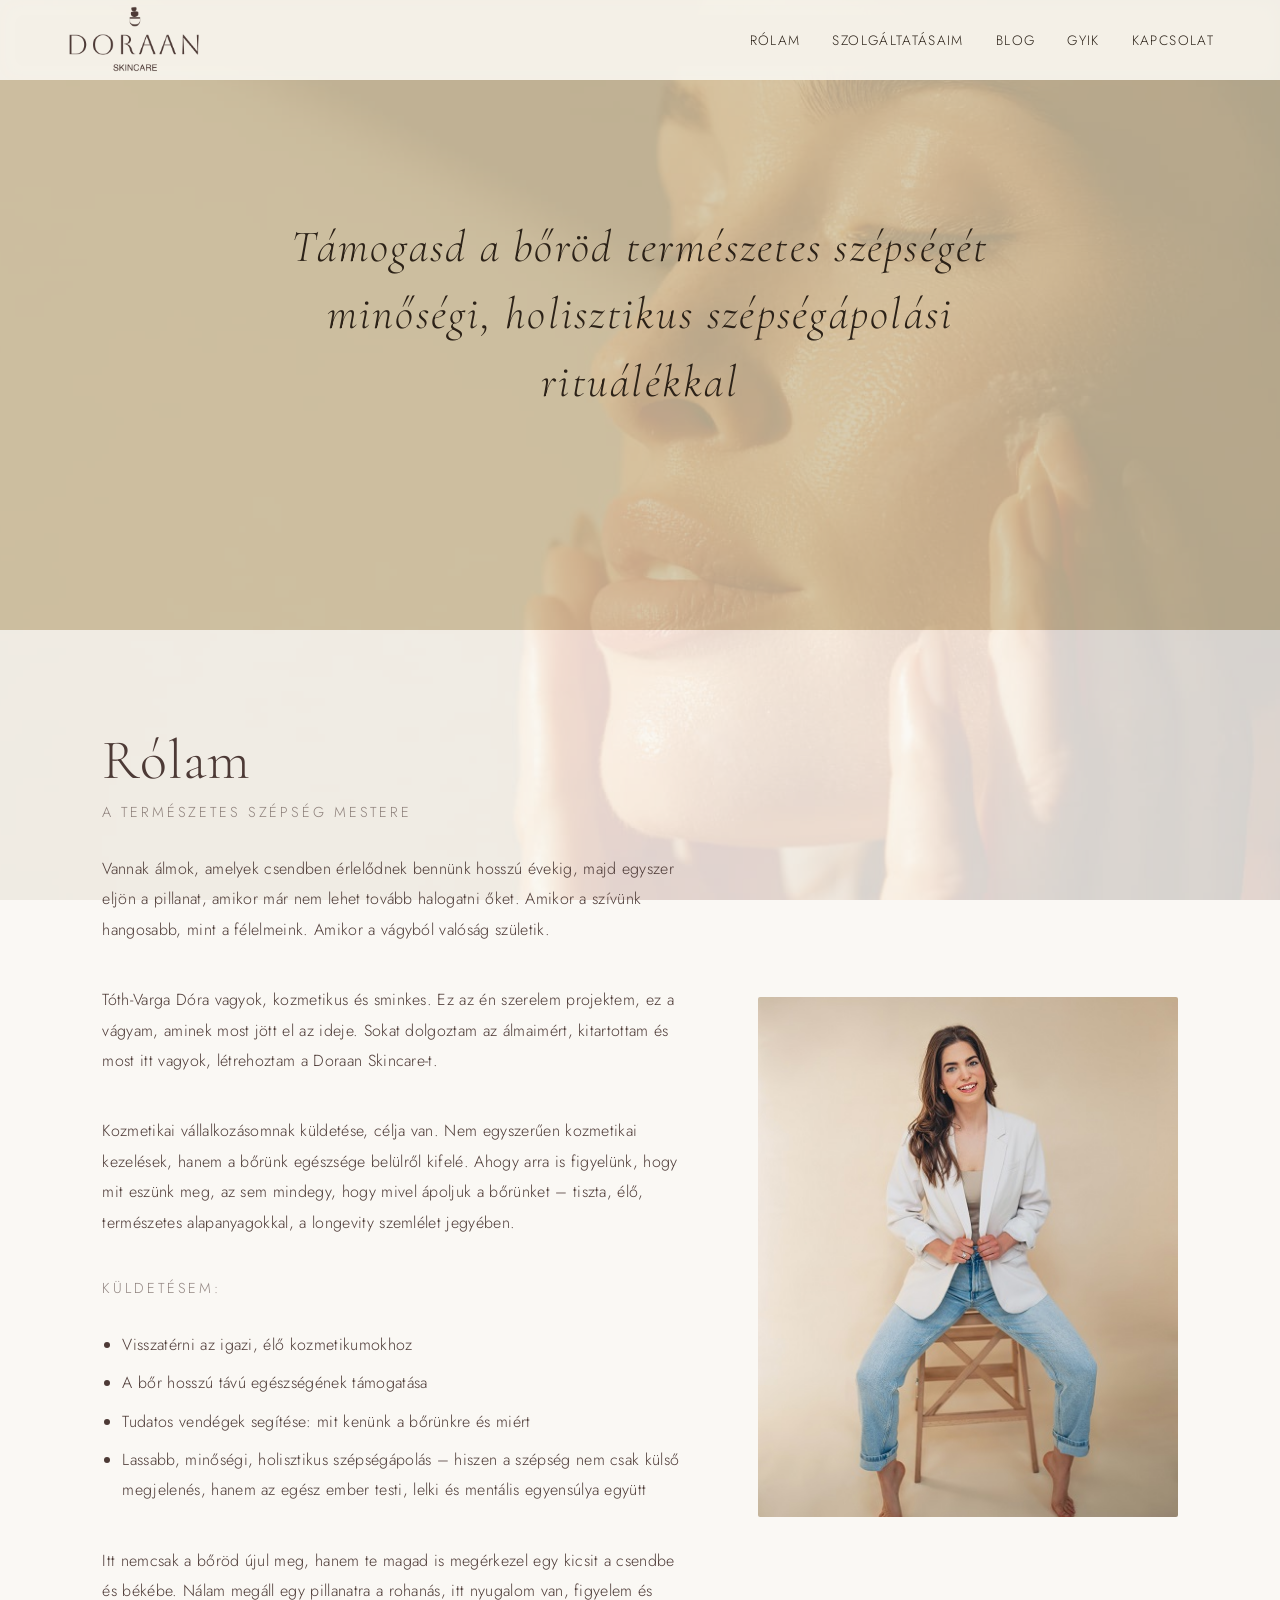
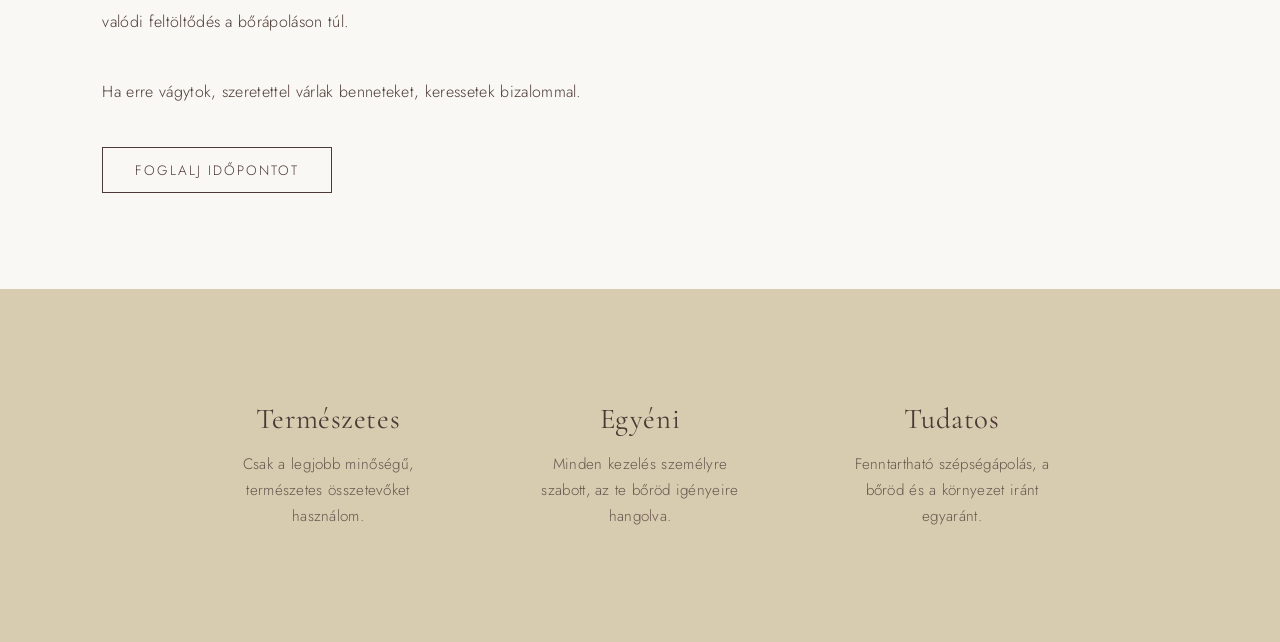
==== commit 8395bdc8: "AboutMe page improvements and adding facecare page" ====
--- a/aboutMe.html
+++ b/aboutMe.html
@@ -56,16 +56,42 @@
         <h1 class="rolam__title">Rólam</h1>
         <p class="rolam__subtitle">A természetes szépség mestere</p>
         <p class="rolam__body">
-            Hiszem, hogy minden bőr egyedi történetet mesél el. Több mint 10 éves tapasztalattal 
-            a szépségápolás területén, célom, hogy a természetes összetevők erejével hozzam ki 
-            belőled a legjobb verziót. Kezeléseim során ötvözöm a hagyományos technikákat 
-            a modern bőrápolás tudományával, hogy tartós és látható eredményeket érjünk el együtt.
+            Vannak álmok, amelyek csendben érlelődnek bennünk hosszú évekig, majd egyszer eljön a pillanat, amikor már nem lehet tovább halogatni őket. Amikor a szívünk hangosabb, mint a félelmeink. Amikor a vágyból valóság születik.
         </p>
+        <p class="rolam__body">
+            Tóth-Varga Dóra vagyok, kozmetikus és sminkes. 
+Ez az én szerelem projektem, ez a vágyam, aminek most jött el az ideje. 
+Sokat dolgoztam az álmaimért, kitartottam és most itt vagyok, létrehoztam a Doraan Skincare-t. 
+
+        </p>
+        <p class="rolam__body">
+            Kozmetikai vállalkozásomnak küldetése, célja van.  
+Nem egyszerűen kozmetikai kezelések, hanem a bőrünk egészsége belülről kifelé. 
+Ahogy arra is figyelünk, hogy mit eszünk meg, az sem mindegy, hogy mivel ápoljuk a bőrünket – tiszta, élő, természetes alapanyagokkal, a longevity szemlélet jegyében.
+
+        </p>
+
+        <p class="rolam__subtitle">Küldetésem:</p>
+        <ul class="rolam__list">
+            <li>Visszatérni az igazi, élő kozmetikumokhoz</li>
+            <li>A bőr hosszú távú egészségének támogatása</li>
+            <li>Tudatos vendégek segítése: mit kenünk a bőrünkre és miért</li>
+            <li>Lassabb, minőségi, holisztikus szépségápolás – hiszen a szépség nem csak külső megjelenés, hanem az egész ember testi, lelki és mentális egyensúlya együtt</li>
+        </ul>
+
+        <p class="rolam__body">Itt nemcsak a bőröd újul meg, hanem te magad is megérkezel egy kicsit a csendbe és békébe. Nálam megáll egy pillanatra a rohanás, itt nyugalom van, figyelem és valódi feltöltődés a bőrápoláson túl.</p>
+
+        <p class="rolam__body">
+          Ha erre vágytok, szeretettel várlak benneteket, keressetek bizalommal.  
+        </p>
+
         <a href="contact.html" class="rolam__btn">Foglalj időpontot</a>
     </div>
     <div class="rolam__img--wrap">
-        <img src="images/pic6.JPG" alt="About me" class="rolam__img">
+        <img src="images/01_edited.jpg" alt="About me" class="rolam__img">
     </div>
+
+    
 </section>
 
 <!-- Values Section -->
--- a/styles.css
+++ b/styles.css
@@ -786,6 +786,20 @@
     margin-bottom: 2.5rem;
 }
 
+.rolam__list {
+    list-style: disc;
+    padding-left: 1.25rem;
+    margin: 0 0 2.5rem;
+    color: #4D3A36;
+}
+
+.rolam__list li {
+    font-family: 'Jost', sans-serif;
+    font-size: 1rem;
+    line-height: 1.9;
+    margin-bottom: 0.5rem;
+}
+
 .rolam__btn {
     display: inline-block;
     padding: 12px 32px;
@@ -870,7 +884,7 @@
     }
 
     .rolam__img {
-        height: 350px;
+        height: 550px;
     }
 
     .rolam__values {
@@ -1411,3 +1425,197 @@
     from { opacity: 0; }
     to   { opacity: 1; }
 }
+
+/*facecare*/
+.facecare-page {
+    /*background-color: #D1C2A3;*/
+    background-image: url('images/stock10.png');
+    background-size: cover;
+    background-position: center;
+    background-attachment: fixed;
+    background-repeat: no-repeat;
+}
+
+.facecare__hero {
+    display: flex;
+    align-items: center;
+    justify-content: center;
+    width: 100%;
+    height: 70vh;
+    background: rgba(209, 194, 163, 0.85);
+}
+
+.facecare__hero--text {
+    font-family: 'Cormorant Garamond', serif;
+    font-size: 2.8rem;
+    font-weight: 300;
+    font-style: italic;
+    color: #2C2218;
+    text-align: center;
+    line-height: 1.5;
+    letter-spacing: 0.05em;
+    max-width: 800px;
+}
+
+.facecare__section {
+    display: flex;
+    align-items: center;
+    gap: 4rem;
+    padding: 6rem 8%;
+    background: rgba(250, 247, 242, 0.85);
+}
+
+.facecare__text {
+    flex: 1;
+}
+
+.facecare__title {
+    font-family: 'Cormorant Garamond', serif;
+    font-size: 3.5rem;
+    font-weight: 300;
+    color: #4D3A36;
+    margin-bottom: 0.5rem;
+}
+
+.facecare__price {
+    font-family: 'Cormorant Garamond', serif;
+    font-size: 2rem;
+    font-weight: 300;
+    color: #4D3A36;
+    margin-bottom: 1rem;
+}
+
+.facecare__subtitle {
+    font-family: 'Jost', sans-serif;
+    font-size: 1.25rem;
+    letter-spacing: 0.2em;
+    text-transform: uppercase;
+    color: #4D3A36;
+    opacity: 0.6;
+    margin-bottom: 1rem;
+    margin-top: 4rem;
+    font-weight: 600;
+}
+
+.facecare__body {
+    font-family: 'Jost', sans-serif;
+    font-size: 1rem;
+    line-height: 1.9;
+    color: #4D3A36;
+    margin-bottom: 1rem;
+}
+
+.facecare__list {
+    list-style: disc;
+    padding-left: 1.25rem;
+    margin: 0 0 2.5rem;
+    color: #4D3A36;
+}
+
+.facecare__list li {
+    font-family: 'Jost', sans-serif;
+    font-size: 1rem;
+    line-height: 1.9;
+    margin-bottom: 0.5rem;
+}
+
+.facecare__btn {
+    display: inline-block;
+    padding: 12px 32px;
+    border: 1px solid #4D3A36;
+    color: #4D3A36;
+    text-decoration: none;
+    font-family: 'Jost', sans-serif;
+    font-size: 0.85rem;
+    letter-spacing: 0.15em;
+    text-transform: uppercase;
+    transition: all 0.3s ease;
+}
+
+.facecare__btn:hover {
+    background: #4D3A36;
+    color: #FAF7F2;
+}
+
+.facecare__img--wrap {
+    flex: 1;
+    max-width: 420px;
+}
+
+.facecare__img {
+    width: 100%;
+    height: 520px;
+    object-fit: cover;
+    border-radius: 2px;
+}
+
+/* Values section */
+.facecare__values {
+    display: flex;
+    justify-content: center;
+    gap: 2rem;
+    padding: 5rem 8%;
+    background: rgba(209, 194, 163, 0.85);
+    text-align: center;
+}
+
+.facecare__value--item {
+    flex: 1;
+    max-width: 280px;
+    padding: 2rem;
+}
+
+.facecare__value--item h3 {
+    font-family: 'Cormorant Garamond', serif;
+    font-size: 1.8rem;
+    font-weight: 400;
+    color: #4D3A36;
+    margin-bottom: 1rem;
+}
+
+.facecare__value--item p {
+    font-family: 'Jost', sans-serif;
+    font-size: 0.95rem;
+    line-height: 1.7;
+    color: #4D3A36;
+    opacity: 0.8;
+}
+
+/* Mobile responsive */
+@media screen and (max-width: 768px) {
+    .facecare__hero {
+        height: 50vh;
+    }
+
+    .facecare__hero--text {
+        font-size: 1.8rem;
+    }
+
+    .facecare__section {
+        flex-direction: column;
+        padding: 4rem 5%;
+        gap: 2rem;
+    }
+
+    .facecare__img--wrap {
+        max-width: 100%;
+        width: 100%;
+    }
+
+    .facecare__img {
+        height: 350px;
+    }
+
+    .facecare__values {
+        flex-direction: column;
+        align-items: center;
+        padding: 3rem 5%;
+    }
+}
+
+@media screen and (max-width: 480px) {
+    .facecare__hero--text {
+        font-size: 1.4rem;
+    }
+}
+
